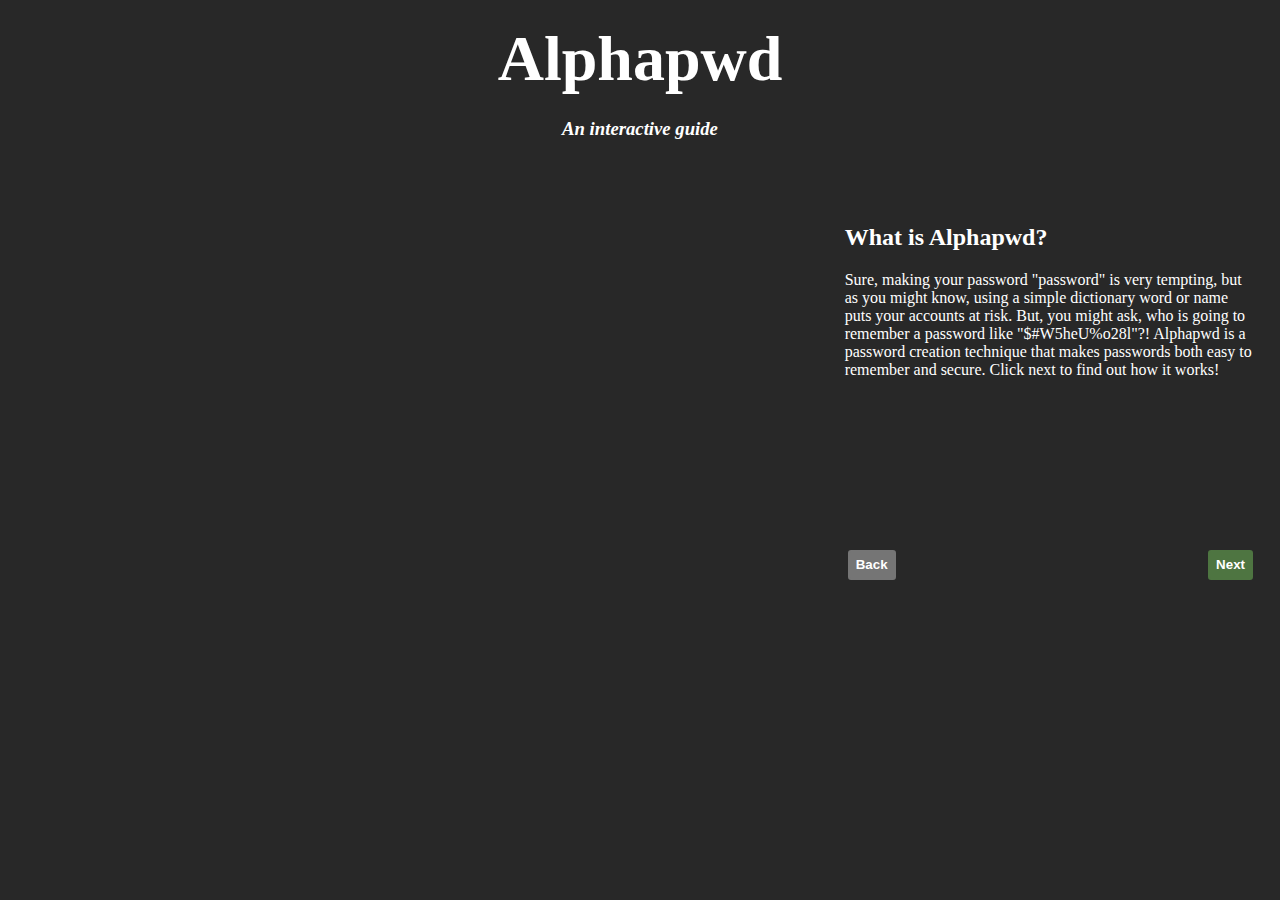
==== alphapwd/alphapwd.html @ 0ab664bd "alphapwd base" ====
<!DOCTYPE html>
<html>
    <head>
        <title>Alphapwd Interactive</title>
        <link rel="stylesheet" href="style.css">
        <script type="text/javascript" src="paperjs/paper-core.js"></script>
        <script type="text/javascript" src="alphapwd.js"></script>
    </head>
    <body onload="main();">
        <h1>Alphapwd</h1>
        <h3><i>An interactive guide</i></h3>
        <table id="divider">
            <colgroup>
                <col span="1" style="width: 65%">
                <col span="1" style="width: 35%">
            </colgroup>
            <tr><tbody>
                <td><canvas resize id="interactive">This website is not supported by your browser. Try an up-to-date version if Chrome or Firefox!</canvas></td>
                <td>
                    <div id="slideBody">
                        <h2 id="slideTitle"></h2>
                        <p id="slideText"></p>
                    </div>
                    <table id="navButtons"><tbody>
                        <tr>
                            <td><button id="buttonBack">Back</button></td>
                            <td><button id="buttonNext">Next</button></td>
                        </tr>
                    </tbody></table>
                </td>
            </tbody></tr>
        </table>
        <div id="preloaded-images">
            <img src="assets/keyboard.png" width="1" height="1" id="img_keyboard"/>
        </div>
    </body>
</html>
---- alphapwd/style.css ----
body {
    background-color: #282828;
    font-size: 100%;
}

h1 {
    color: white;
    font-size: 4em;
    text-align: center;
    line-height: 0.5em;
}

h2 {
    color: white;
}

h3 {
    color: white;
    text-align: center;
}

canvas[resize] {
    width: 100%;
    height: 100%;
}

table, td {
    border: none;
}

#divider>tbody>tr>td:last-child {
    padding: 0 15px 0 15px;
    position: relative;
}

#divider {
    width: 100%;
}

#navButtons {
    width: 100%;
    height: 7%;
    position: absolute;
    top:93%;
}

#navButtons tr td:last-child {
    text-align: right;
    padding-right: 30px;
}

button {
    height: 30px;
    border-radius: 3px;
    color: white;
    font-weight: bold;
}

button:disabled{
    background-color: #757575;
    border: 2px solid #757575;
}

button:enabled {
    cursor:pointer;
    background-color: #4e7541;
    border: 2px solid #4e7541;
}

button:enabled:hover {
    background-color: white;
    color: #4e7541
}

#slideBody {
    height: 93%;
    position: absolute;
    top: 10%;
}

#slideTitle {
    color: white;
}

#slideText {
    color: white;
    margin-right: 15px;
}

div#preloaded-images {
    position: absolute;
    overflow: hidden;
    left: -9999px; 
    top: -9999px;
    height: 1px;
    width: 1px;
 }
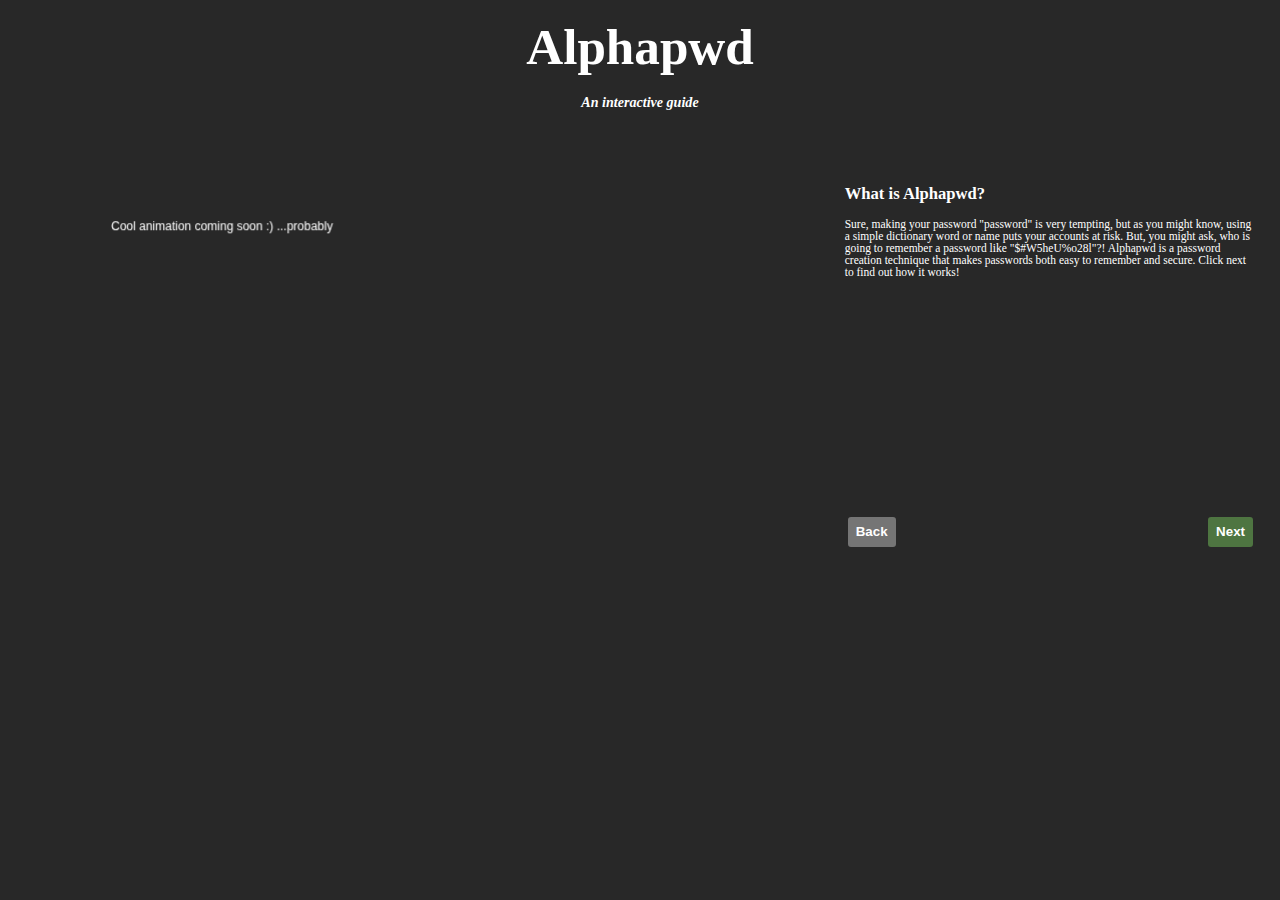
==== commit db63b3ce: "slide 1 animation" ====
--- a/alphapwd/alphapwd.html
+++ b/alphapwd/alphapwd.html
@@ -2,9 +2,11 @@
 <!DOCTYPE html>
 <html>
     <head>
+        <meta charset="UTF-8">
         <title>Alphapwd Interactive</title>
         <link rel="stylesheet" href="style.css">
         <script type="text/javascript" src="paperjs/paper-core.js"></script>
+        <script type="text/javascript" src="animation.js"></script>
         <script type="text/javascript" src="alphapwd.js"></script>
     </head>
     <body onload="main();">
--- a/alphapwd/style.css
+++ b/alphapwd/style.css
@@ -5,18 +5,20 @@
 
 h1 {
     color: white;
-    font-size: 4em;
+    font-size: 4vw;
     text-align: center;
     line-height: 0.5em;
 }
 
 h2 {
     color: white;
+    font-size: 1.3vw;
 }
 
 h3 {
     color: white;
     text-align: center;
+    font-size: 1.1vw;
 }
 
 canvas[resize] {
@@ -85,6 +87,7 @@
 #slideText {
     color: white;
     margin-right: 15px;
+    font-size: 0.9vw;
 }
 
 div#preloaded-images {
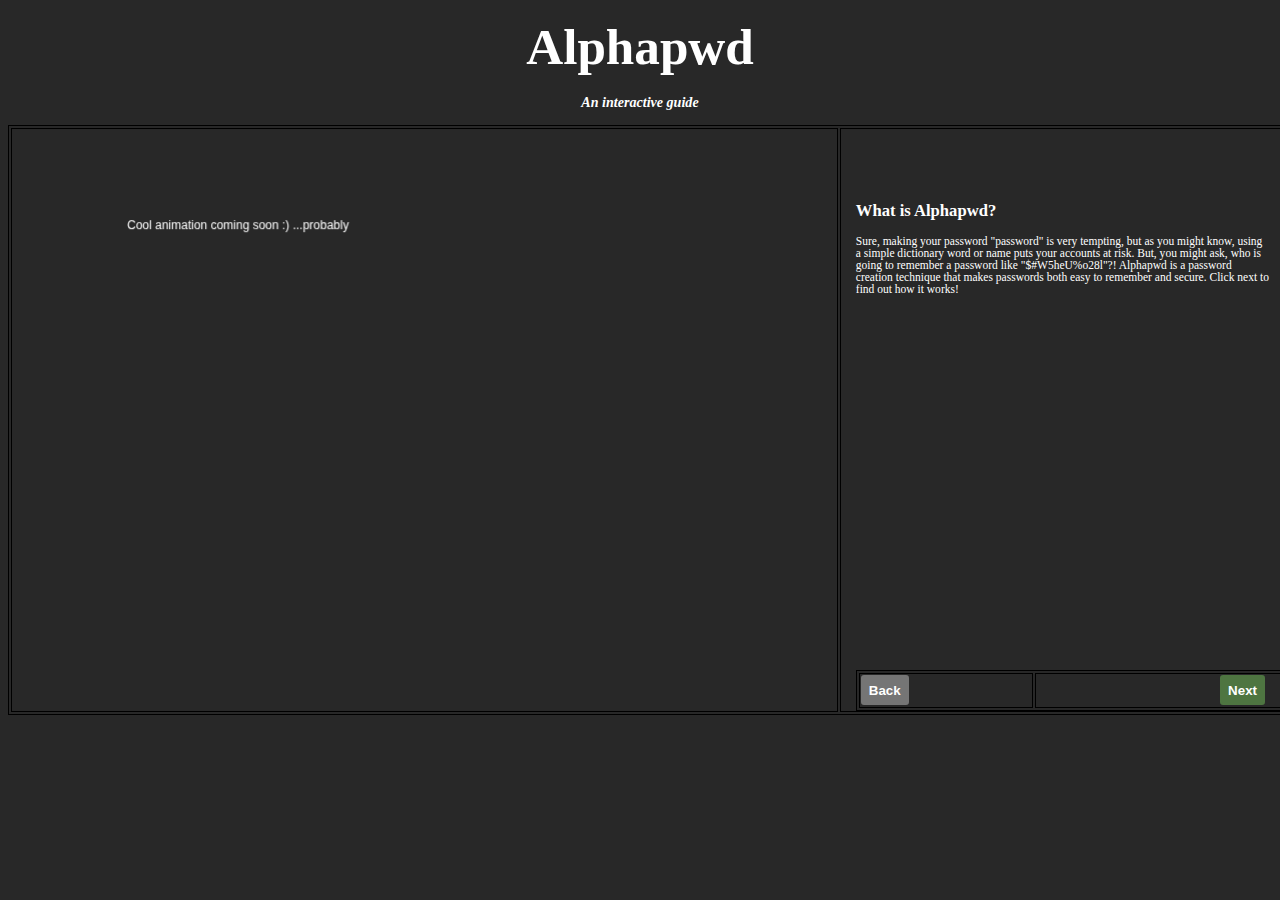
==== commit 9af20ad6: "chrome size fix" ====
--- a/alphapwd/alphapwd.html
+++ b/alphapwd/alphapwd.html
@@ -17,7 +17,7 @@
                 <col span="1" style="width: 65%">
                 <col span="1" style="width: 35%">
             </colgroup>
-            <tr><tbody>
+            <tbody><tr>
                 <td><canvas resize id="interactive">This website is not supported by your browser. Try an up-to-date version if Chrome or Firefox!</canvas></td>
                 <td>
                     <div id="slideBody">
--- a/alphapwd/style.css
+++ b/alphapwd/style.css
@@ -27,7 +27,7 @@
 }
 
 table, td {
-    border: none;
+    border: 1px solid black;
 }
 
 #divider>tbody>tr>td:last-child {
@@ -35,15 +35,27 @@
     position: relative;
 }
 
+#divider>tbody>tr>td {
+    padding: 0 15px 0 15px;
+    position: relative;
+    height: 100%;
+}
+
+#divider>tbody>tr {
+    height: 100%;
+}
+
 #divider {
+    position:absolute;
     width: 100%;
+    height: 65%;
 }
 
 #navButtons {
     width: 100%;
     height: 7%;
     position: absolute;
-    top:93%;
+    top: 93%;
 }
 
 #navButtons tr td:last-child {
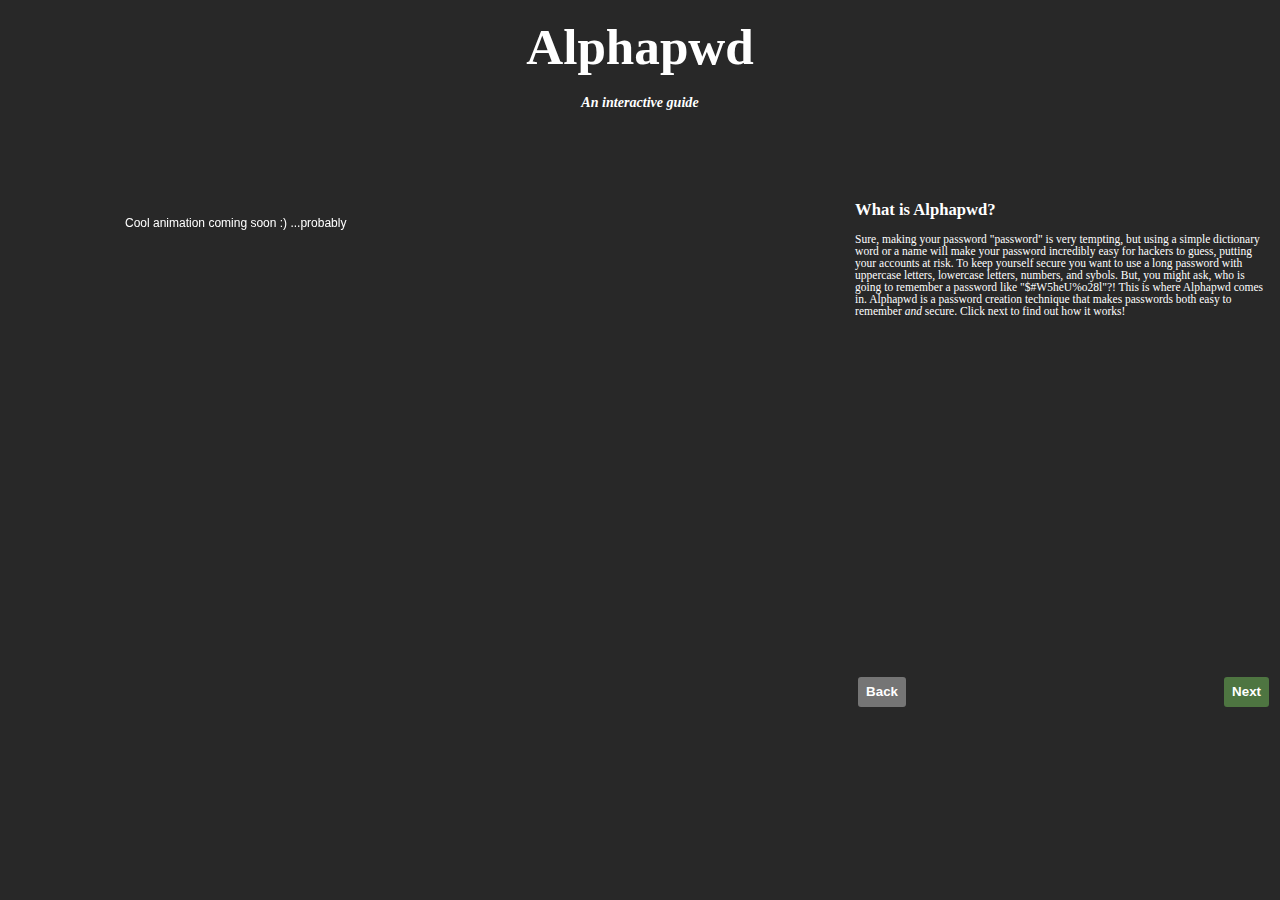
==== commit 66f6842e: "more slides" ====
--- a/alphapwd/alphapwd.html
+++ b/alphapwd/alphapwd.html
@@ -18,7 +18,7 @@
                 <col span="1" style="width: 35%">
             </colgroup>
             <tbody><tr>
-                <td><canvas resize id="interactive">This website is not supported by your browser. Try an up-to-date version if Chrome or Firefox!</canvas></td>
+                <td><canvas id="interactive">This website is not supported by your browser. Try an up-to-date version if Chrome or Firefox!</canvas></td>
                 <td>
                     <div id="slideBody">
                         <h2 id="slideTitle"></h2>
--- a/alphapwd/style.css
+++ b/alphapwd/style.css
@@ -1,6 +1,7 @@
 body {
     background-color: #282828;
     font-size: 100%;
+    overflow: hidden;
 }
 
 h1 {
@@ -21,13 +22,13 @@
     font-size: 1.1vw;
 }
 
-canvas[resize] {
+canvas {
     width: 100%;
     height: 100%;
 }
 
 table, td {
-    border: 1px solid black;
+    border: none;
 }
 
 #divider>tbody>tr>td:last-child {
@@ -46,7 +47,7 @@
 }
 
 #divider {
-    position:absolute;
+    position: absolute;
     width: 100%;
     height: 65%;
 }
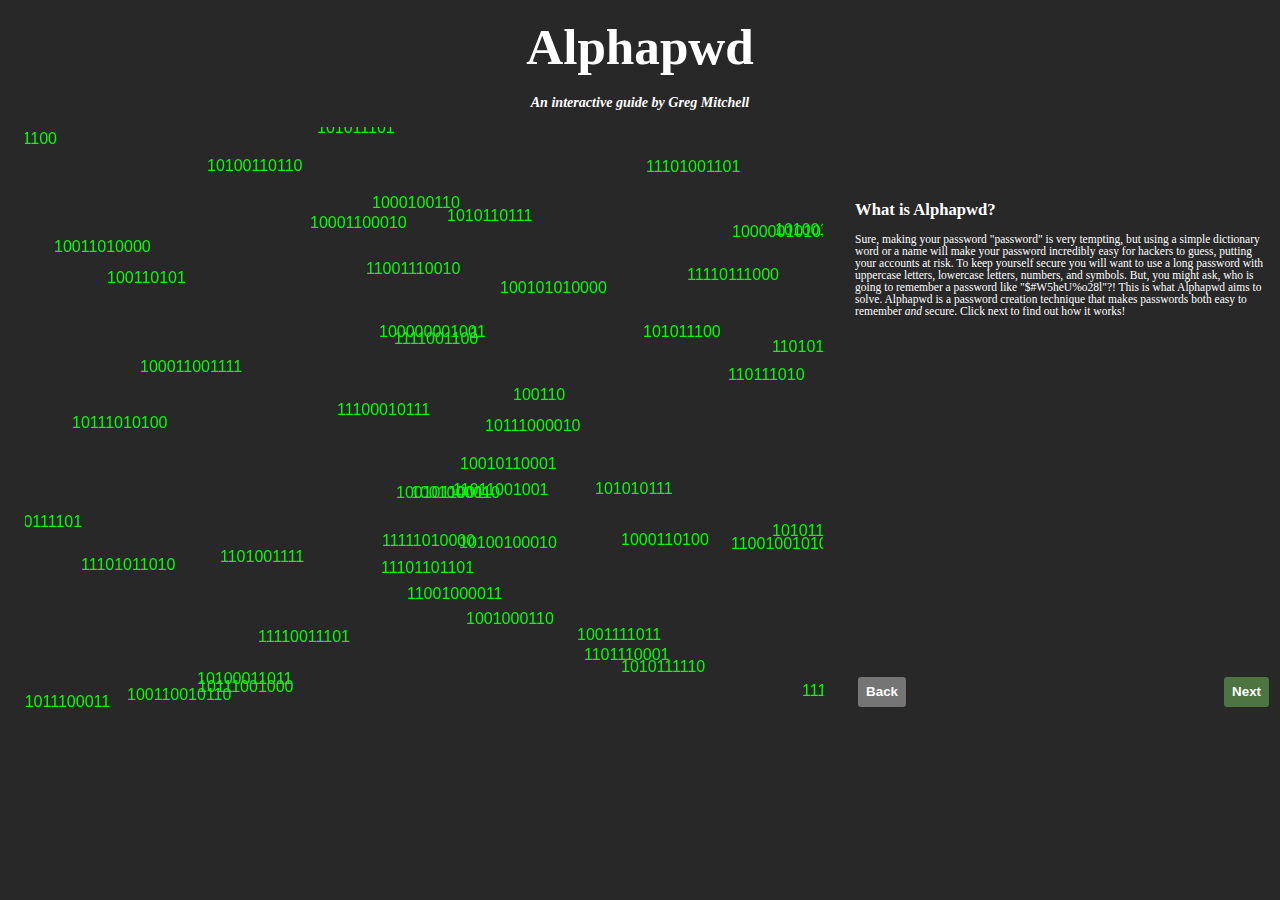
==== commit 01eb36b8: "change some wording" ====
--- a/alphapwd/alphapwd.html
+++ b/alphapwd/alphapwd.html
@@ -6,12 +6,13 @@
         <title>Alphapwd Interactive</title>
         <link rel="stylesheet" href="style.css">
         <script type="text/javascript" src="paperjs/paper-core.js"></script>
+        <script type="text/javascript" src="zxcvbn/zxcvbn.js"></script>
         <script type="text/javascript" src="animation.js"></script>
         <script type="text/javascript" src="alphapwd.js"></script>
     </head>
     <body onload="main();">
         <h1>Alphapwd</h1>
-        <h3><i>An interactive guide</i></h3>
+        <h3><i>An interactive guide by Greg Mitchell</i></h3>
         <table id="divider">
             <colgroup>
                 <col span="1" style="width: 65%">
@@ -23,6 +24,15 @@
                     <div id="slideBody">
                         <h2 id="slideTitle"></h2>
                         <p id="slideText"></p>
+                        <div id="slide2">
+                            <button id="buttonClear">Clear</button>
+                        </div>
+                        <div id="slide3">
+                            <input type="text" id="password">
+                            <br>
+                            <meter max="4" id="meterStrength"></meter>
+                            <p id="pStrength"></p>
+                        </div>
                     </div>
                     <table id="navButtons"><tbody>
                         <tr>
--- a/alphapwd/style.css
+++ b/alphapwd/style.css
@@ -97,7 +97,7 @@
     color: white;
 }
 
-#slideText {
+p {
     color: white;
     margin-right: 15px;
     font-size: 0.9vw;
@@ -110,4 +110,32 @@
     top: -9999px;
     height: 1px;
     width: 1px;
- }+}
+
+meter {
+    -webkit-appearance: none;
+    -moz-appearance: none;
+    appearance: none;
+  
+    margin: 0.5em none;
+    width: 50%;
+    height: 0.5em;
+  
+    background: none;
+    background-color: rgba(255, 255, 255, 0.3);
+  }
+  
+  meter::-webkit-meter-bar {
+    background: none;
+    background-color: rgba(255, 255, 255, 0.3);
+  }
+
+meter[value="1"]::-webkit-meter-optimum-value { background: red; }
+meter[value="2"]::-webkit-meter-optimum-value { background: yellow; }
+meter[value="3"]::-webkit-meter-optimum-value { background: orange; }
+meter[value="4"]::-webkit-meter-optimum-value { background: green; }
+
+meter[value="1"]::-moz-meter-bar { background: red; }
+meter[value="2"]::-moz-meter-bar { background: yellow; }
+meter[value="3"]::-moz-meter-bar { background: orange; }
+meter[value="4"]::-moz-meter-bar { background: green; }
